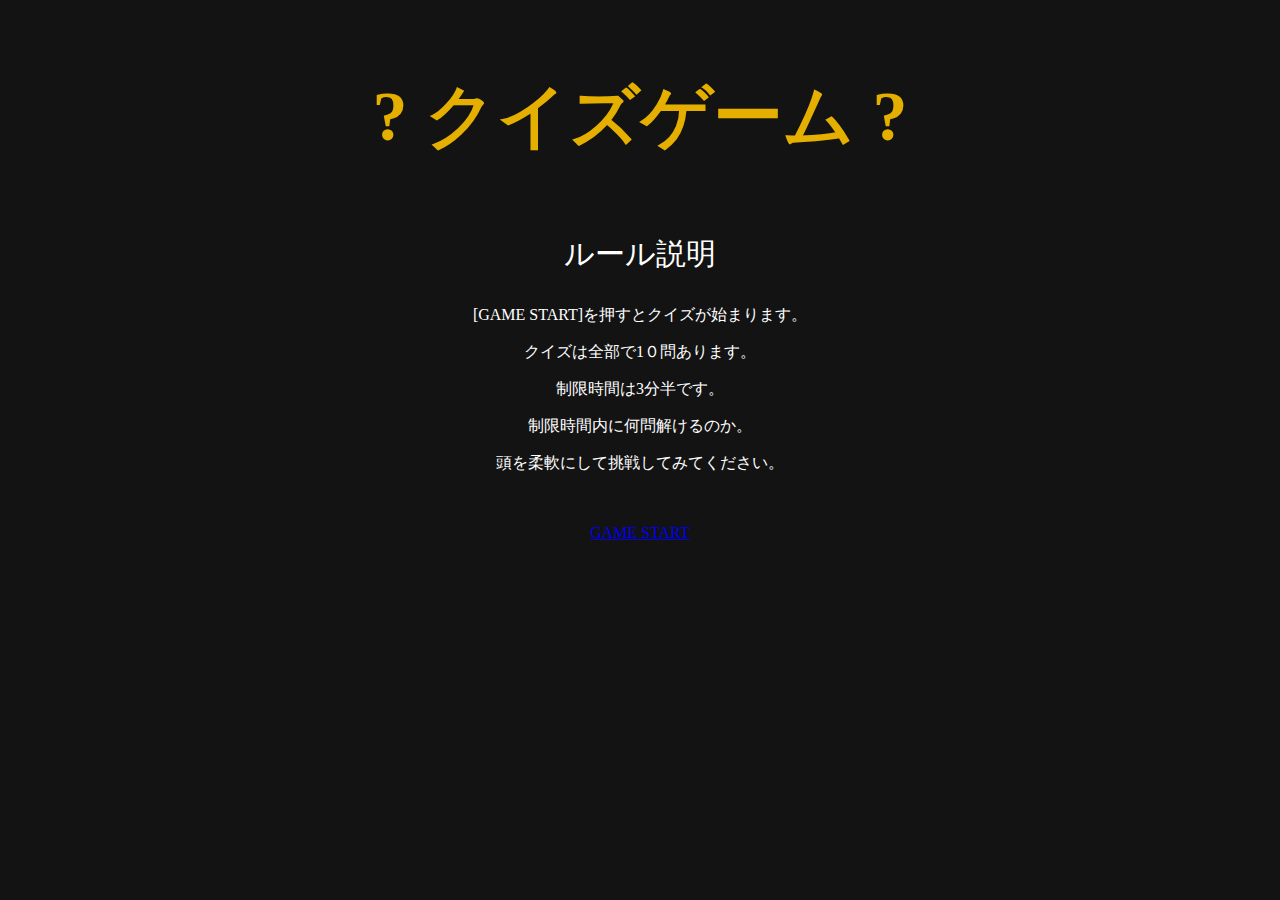
==== index.html @ 1f0389f3 "2" ====
<!DOCTYPE html>
<html lang="ja">
 <head>
     <meta charset="UTF-8">
     <title>はじめに</title>
     <link rel="stylesheet" href="first.css">
     <script src="score0.js"></script>
     <script src="score1.js"></script>
     <script src="score2.js"></script>
     <script src="score3.js"></script>
     <script src="score4.js"></script>
     <script src="score5.js"></script>
     <script src="score6.js"></script>
     <script src="score7.js"></script>
     <script src="score8.js"></script>
     <script src="score9.js"></script>
     <script src="score10.js"></script>
     <script src="question.js"></script>
 </head>
 <body>
     <p class="title1">? クイズゲーム ?</p>
     <div class="startpage">
     <p class="midashi1">ルール説明</p>
     <p class="rule">[GAME START]を押すとクイズが始まります。</p>
     <p class="rule">クイズは全部で1０問あります。</p>
     <p class="rule">制限時間は3分半です。</p>
     <p class="rule">制限時間内に何問解けるのか。</p>
     <p class="rule">頭を柔軟にして挑戦してみてください。</p>
     <br>
     </div>
     <p class="start"><a href="question.html">GAME START</a></p>
 </body>
</html>
---- first.css ----
body{background-color:#131313;}

.title1{
    font-size: 70px;
    font-weight: bolder;
    text-align: center;
    color:#e5af00;
}

.midashi1{
    font-size: 30px;
    text-align: center;
}

.rule{
    text-align: center;
}

.start{
    text-align: center;
}

.startpage{
    color:white;
}
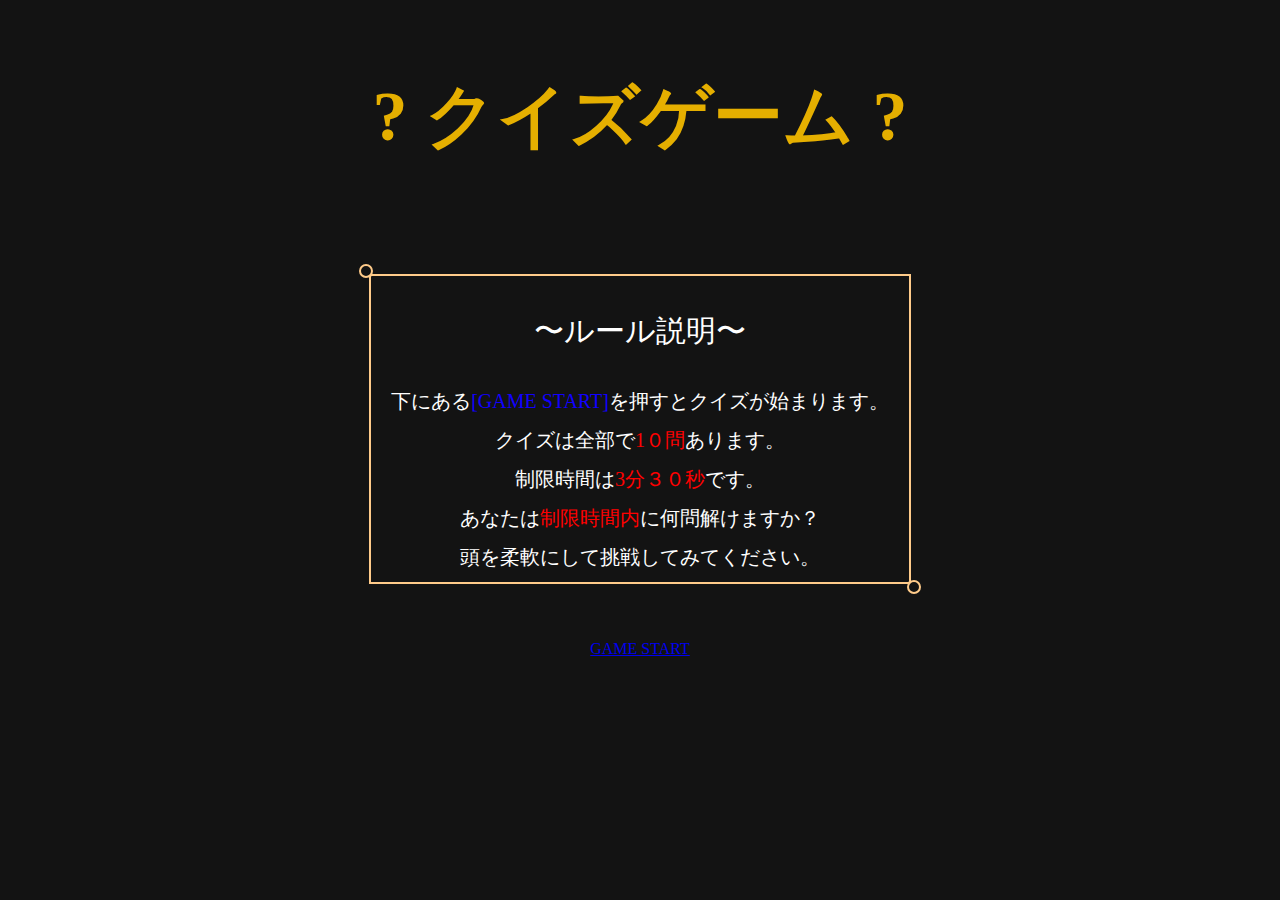
==== commit 563c4f81: "wa-i" ====
--- a/index.html
+++ b/index.html
@@ -1,33 +1,26 @@
 <!DOCTYPE html>
 <html lang="ja">
- <head>
-     <meta charset="UTF-8">
-     <title>はじめに</title>
-     <link rel="stylesheet" href="first.css">
-     <script src="score0.js"></script>
-     <script src="score1.js"></script>
-     <script src="score2.js"></script>
-     <script src="score3.js"></script>
-     <script src="score4.js"></script>
-     <script src="score5.js"></script>
-     <script src="score6.js"></script>
-     <script src="score7.js"></script>
-     <script src="score8.js"></script>
-     <script src="score9.js"></script>
-     <script src="score10.js"></script>
-     <script src="question.js"></script>
- </head>
- <body>
-     <p class="title1">? クイズゲーム ?</p>
-     <div class="startpage">
-     <p class="midashi1">ルール説明</p>
-     <p class="rule">[GAME START]を押すとクイズが始まります。</p>
-     <p class="rule">クイズは全部で1０問あります。</p>
-     <p class="rule">制限時間は3分半です。</p>
-     <p class="rule">制限時間内に何問解けるのか。</p>
-     <p class="rule">頭を柔軟にして挑戦してみてください。</p>
-     <br>
-     </div>
-     <p class="start"><a href="question.html">GAME START</a></p>
- </body>
-</html>
+<head>
+    <meta charset="UTF-8">
+    <title>はじめに</title>
+    <link rel="stylesheet" href="css/first.css">
+    <link rel="stylesheet" href="css/Q.css">
+</head>
+<body>
+    <p class="title1">? クイズゲーム ?</p>
+    <!-- <div class="rules"> -->
+        <div id="questions">
+            <div id="startpage">
+                <p class="midashi1">〜ルール説明〜</p>
+                <div class="break">下にある<span class="iro">[GAME START]</span>を押すとクイズが始まります。</div>
+                <div class="break">クイズは全部で<span class="iro1">1０問</span>あります。</div>
+                <div class="break">制限時間は<span class="iro1">3分３０秒</span>です。</div>
+                <div class="break">あなたは<span class="iro1">制限時間内</span>に何問解けますか？</div>
+                <div class="break">頭を柔軟にして挑戦してみてください。</div>
+            </div>
+        </div>
+        <!-- </div> -->
+        <p class="start"><a href="question.html">GAME START</a></p>
+    </body>
+    </html>
+    --- a/css/first.css
+++ b/css/first.css
@@ -0,0 +1,38 @@
+body{background-color:#131313;}
+
+.title1{
+    font-size: 70px;
+    font-weight: bolder;
+    text-align: center;
+    color:#e5af00;
+}
+
+.midashi1{
+    font-size: 30px;
+    text-align: center;
+}
+
+/* .rule{
+    text-align: center;
+} */
+
+.start{
+    text-align: center;
+}
+
+.startpage{
+    color:white;
+}
+
+.iro {
+    color:#1100ff;
+}
+
+.iro1 {
+    color:#ff0000;
+}
+
+.break{
+    padding-top: 6px;
+    padding-bottom: 6px;
+}--- a/css/Q.css
+++ b/css/Q.css
@@ -0,0 +1,50 @@
+div#questions, div#startpage{
+    color:white;
+    font-size: 20px;
+    text-align: center;
+}
+
+/* div#startpage {
+    position: center;
+} */
+
+div#startpage, .kakoi1, .kakoi2, .kakoi3, .kakoi4, .kakoi5, .kakoi6, .kakoi7, .kakoi8, .kakoi9, .kakoi10{
+    display: inline-block;
+    margin: 2em 0;
+    position: relative;
+    padding: 0.25em 1em;
+    border: solid 2px #ffcb8a;
+    border-radius: 3px 0 3px 0;
+}
+
+div#startpage::before, .kakoi1:before, .kakoi2:before, .kakoi3:before, .kakoi4:before, .kakoi5:before, .kakoi6:before, .kakoi7:before, .kakoi8:before, .kakoi9:before, .kakoi10:before,div#startpage::after, .kakoi1:after, .kakoi2:after, .kakoi3:after, .kakoi4:after, .kakoi5:after, .kakoi6:after, .kakoi7:after, .kakoi8:after, .kakoi9:after, .kakoi10:after{
+    content:'';
+    position: absolute;
+    width: 10px;
+    height: 10px;
+    border: solid 2px #ffcb8a;
+    border-radius: 50%;
+}
+
+div#startpage:after, .kakoi1:after, .kakoi2:after, .kakoi3:after, .kakoi4:after, .kakoi5:after, .kakoi6:after, .kakoi7:after, .kakoi8:after, .kakoi9:after, .kakoi10:after{
+    top:-12px;
+    left:-12px;
+}
+
+div#startpage:before, .kakoi1:before, .kakoi2:before, .kakoi3:before, .kakoi4:before, .kakoi5:before, .kakoi6:before, .kakoi7:before, .kakoi8:before, .kakoi9:before, .kakoi10:before{
+    bottom: -12px;
+    right: -12px;
+}
+
+.kakoi1 p, .kakoi2 p, .kakoi3 p, .kakoi4 p, .kakoi5 p, .kakoi6 p, .kakoi7 p, .kakoi8 p, .kakoi9 p, .kakoi10 p{
+    margin: 0;
+    padding: 0;
+}
+
+p.num{
+    text-align: start;
+}
+
+.position {
+    margin-top: 20px;
+}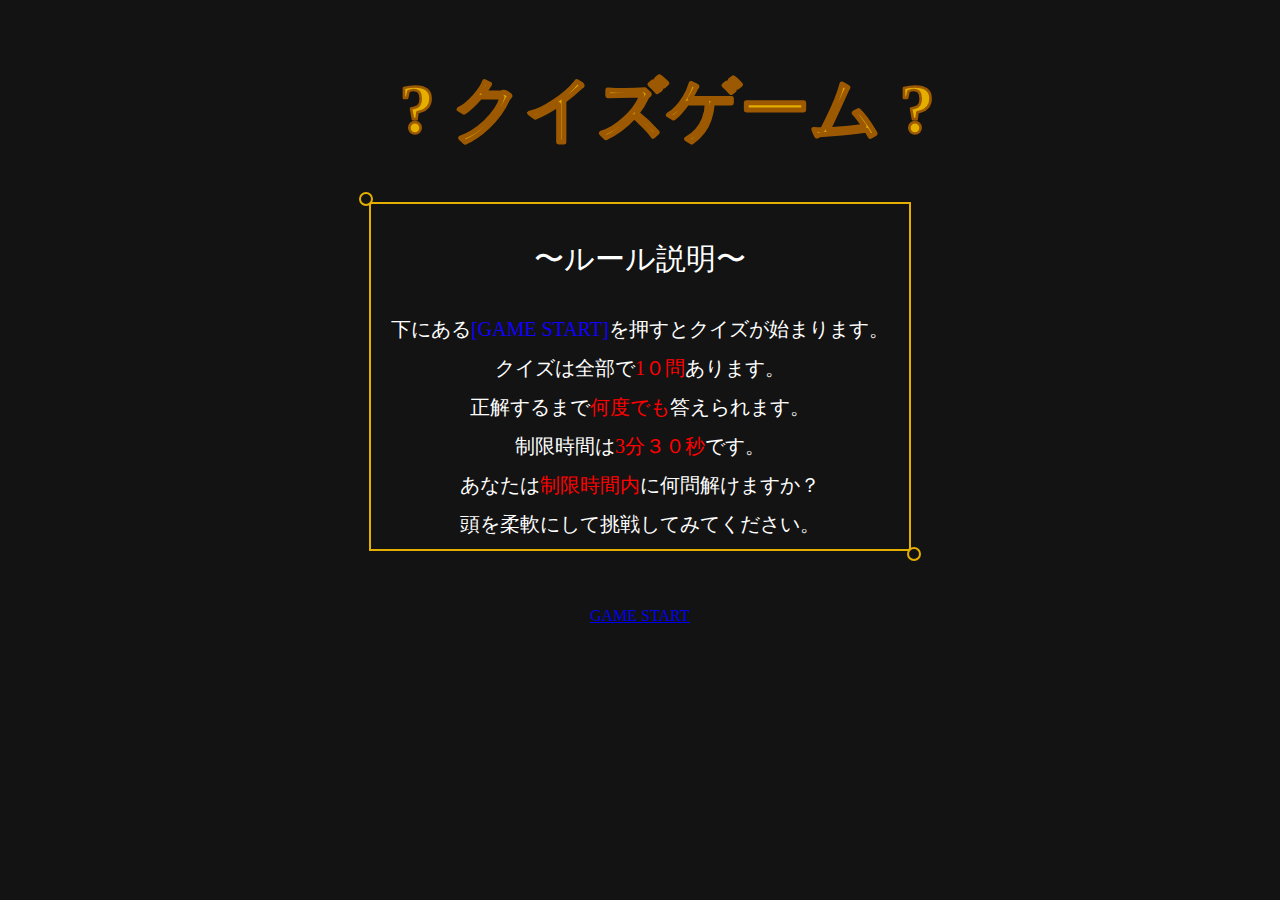
==== commit 20dabf17: "demo" ====
--- a/index.html
+++ b/index.html
@@ -7,19 +7,22 @@
     <link rel="stylesheet" href="css/Q.css">
 </head>
 <body>
-    <p class="title1">? クイズゲーム ?</p>
-    <!-- <div class="rules"> -->
+    <svg viewBox="0 0 100 50">
+        <!-- <p class="title1"> -->
+            <text x="0" y="50%" class="title">? クイズゲーム ?</text>
+            <!-- </p> -->
+        </svg>
         <div id="questions">
             <div id="startpage">
                 <p class="midashi1">〜ルール説明〜</p>
                 <div class="break">下にある<span class="iro">[GAME START]</span>を押すとクイズが始まります。</div>
                 <div class="break">クイズは全部で<span class="iro1">1０問</span>あります。</div>
+                <div class="break">正解するまで<span class="iro1">何度でも</span>答えられます。</div>
                 <div class="break">制限時間は<span class="iro1">3分３０秒</span>です。</div>
                 <div class="break">あなたは<span class="iro1">制限時間内</span>に何問解けますか？</div>
                 <div class="break">頭を柔軟にして挑戦してみてください。</div>
             </div>
         </div>
-        <!-- </div> -->
         <p class="start"><a href="question.html">GAME START</a></p>
     </body>
     </html>
--- a/css/first.css
+++ b/css/first.css
@@ -1,20 +1,41 @@
 body{background-color:#131313;}
 
-.title1{
+/* .title1{
     font-size: 70px;
     font-weight: bolder;
     text-align: center;
     color:#e5af00;
+} */
+
+.title {
+    height: 90px;
+    width: 700px;
+    top: 10px;
+    left: 300px;
+    border:inset 10px #e5af00;
+}
+
+svg {
+    width: 100px;
+    height: auto;
+    overflow: visible;
+    padding-top: 100px;
+    padding-left: 31%;
+}
+text {
+    fill: #e5af00;
+    stroke: rgb(156, 89, 1);
+    stroke-width: 2.7;
+    stroke-linejoin: round;
+    font-size: 70px;
+    font-weight: bolder;
+    text-align: center;
 }
 
 .midashi1{
     font-size: 30px;
     text-align: center;
 }
-
-/* .rule{
-    text-align: center;
-} */
 
 .start{
     text-align: center;
@@ -35,4 +56,5 @@
 .break{
     padding-top: 6px;
     padding-bottom: 6px;
-}+}
+
--- a/css/Q.css
+++ b/css/Q.css
@@ -4,16 +4,12 @@
     text-align: center;
 }
 
-/* div#startpage {
-    position: center;
-} */
-
 div#startpage, .kakoi1, .kakoi2, .kakoi3, .kakoi4, .kakoi5, .kakoi6, .kakoi7, .kakoi8, .kakoi9, .kakoi10{
     display: inline-block;
     margin: 2em 0;
     position: relative;
     padding: 0.25em 1em;
-    border: solid 2px #ffcb8a;
+    border: solid 2px #e5af00;
     border-radius: 3px 0 3px 0;
 }
 
@@ -22,7 +18,7 @@
     position: absolute;
     width: 10px;
     height: 10px;
-    border: solid 2px #ffcb8a;
+    border: solid 2px #e5af00;
     border-radius: 50%;
 }
 
@@ -42,9 +38,45 @@
 }
 
 p.num{
-    text-align: start;
+    font-size: 30px;
+    color: #e5af00;
+    text-align: center;
+    border-bottom: double 6px #e5af00;
 }
 
 .position {
-    margin-top: 20px;
-}+    margin-top: 0px;
+}
+
+div#hint1, div#hint2, div#hint3, div#hint4, div#hint5, div#hint6, div#hint7, div#hint8, div#hint9, div#hint10{
+    padding-top: 10px;
+    padding-bottom: 10px;
+}
+
+p.code{
+    padding-top: 33px;
+    padding-bottom: 10px;
+}
+
+p.code1{
+    padding-top: 10px;
+}
+
+p.code2{
+    padding-top: 2px;
+    padding-bottom: 2px;
+}
+
+p.toi{
+    padding-top: 10px;
+    padding-bottom: 10px;
+}
+
+.hint {
+    color: #e5af00;
+}
+
+p.kotae {
+    padding-top: 10px;
+    padding-bottom: 10px;
+}
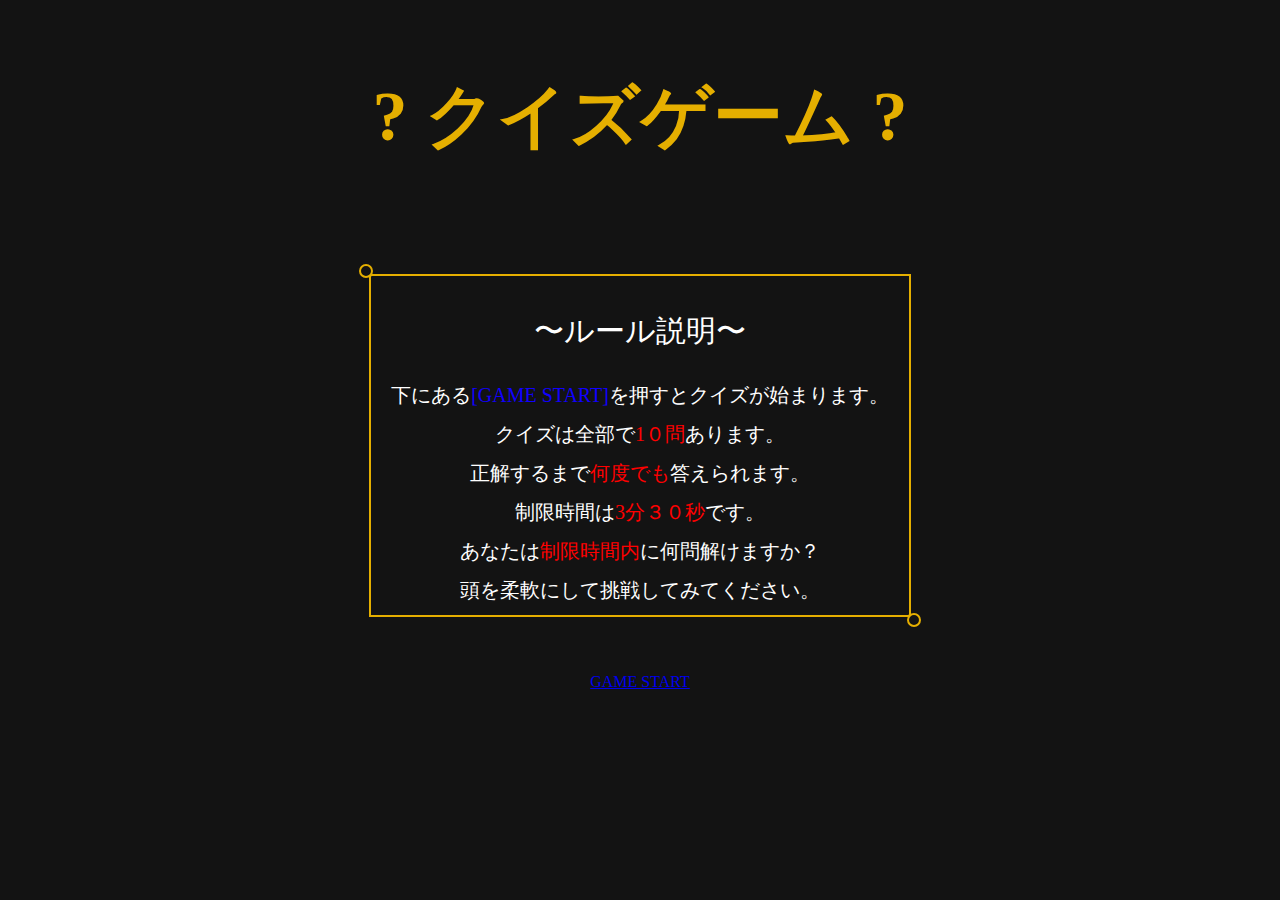
==== commit 19425a01: "20220125" ====
--- a/index.html
+++ b/index.html
@@ -2,28 +2,25 @@
 <html lang="ja">
 <head>
     <meta charset="UTF-8">
+    <meta http-equiv="X-UA-Compatible" content="IE=edge">
+    <meta name="viewport" content="width=device-width, initial-scale=1.0">
     <title>はじめに</title>
     <link rel="stylesheet" href="css/first.css">
     <link rel="stylesheet" href="css/Q.css">
 </head>
 <body>
-    <svg viewBox="0 0 100 50">
-        <!-- <p class="title1"> -->
-            <text x="0" y="50%" class="title">? クイズゲーム ?</text>
-            <!-- </p> -->
-        </svg>
-        <div id="questions">
-            <div id="startpage">
-                <p class="midashi1">〜ルール説明〜</p>
-                <div class="break">下にある<span class="iro">[GAME START]</span>を押すとクイズが始まります。</div>
-                <div class="break">クイズは全部で<span class="iro1">1０問</span>あります。</div>
-                <div class="break">正解するまで<span class="iro1">何度でも</span>答えられます。</div>
-                <div class="break">制限時間は<span class="iro1">3分３０秒</span>です。</div>
-                <div class="break">あなたは<span class="iro1">制限時間内</span>に何問解けますか？</div>
-                <div class="break">頭を柔軟にして挑戦してみてください。</div>
-            </div>
+    <p class="title1">? クイズゲーム ?</p>
+    <div id="questions">
+        <div id="startpage">
+            <p class="midashi1">〜ルール説明〜</p>
+            <div class="break1">下にある<span class="iro">[GAME START]</span>を押すとクイズが始まります。</div>
+            <div class="break">クイズは全部で<span class="iro1">1０問</span>あります。</div>
+            <div class="break">正解するまで<span class="iro1">何度でも</span>答えられます。</div>
+            <div class="break">制限時間は<span class="iro1">3分３０秒</span>です。</div>
+            <div class="break">あなたは<span class="iro1">制限時間内</span>に何問解けますか？</div>
+            <div class="break">頭を柔軟にして挑戦してみてください。</div>
         </div>
-        <p class="start"><a href="question.html">GAME START</a></p>
-    </body>
-    </html>
-    +    </div>
+    <p class="start"><a href="question.html">GAME START</a></p>
+</body>
+</html>
--- a/css/first.css
+++ b/css/first.css
@@ -1,35 +1,10 @@
 body{background-color:#131313;}
 
-/* .title1{
+.title1{
     font-size: 70px;
     font-weight: bolder;
     text-align: center;
     color:#e5af00;
-} */
-
-.title {
-    height: 90px;
-    width: 700px;
-    top: 10px;
-    left: 300px;
-    border:inset 10px #e5af00;
-}
-
-svg {
-    width: 100px;
-    height: auto;
-    overflow: visible;
-    padding-top: 100px;
-    padding-left: 31%;
-}
-text {
-    fill: #e5af00;
-    stroke: rgb(156, 89, 1);
-    stroke-width: 2.7;
-    stroke-linejoin: round;
-    font-size: 70px;
-    font-weight: bolder;
-    text-align: center;
 }
 
 .midashi1{
@@ -58,3 +33,7 @@
     padding-bottom: 6px;
 }
 
+.break1{
+    padding-bottom: 6px;
+}
+
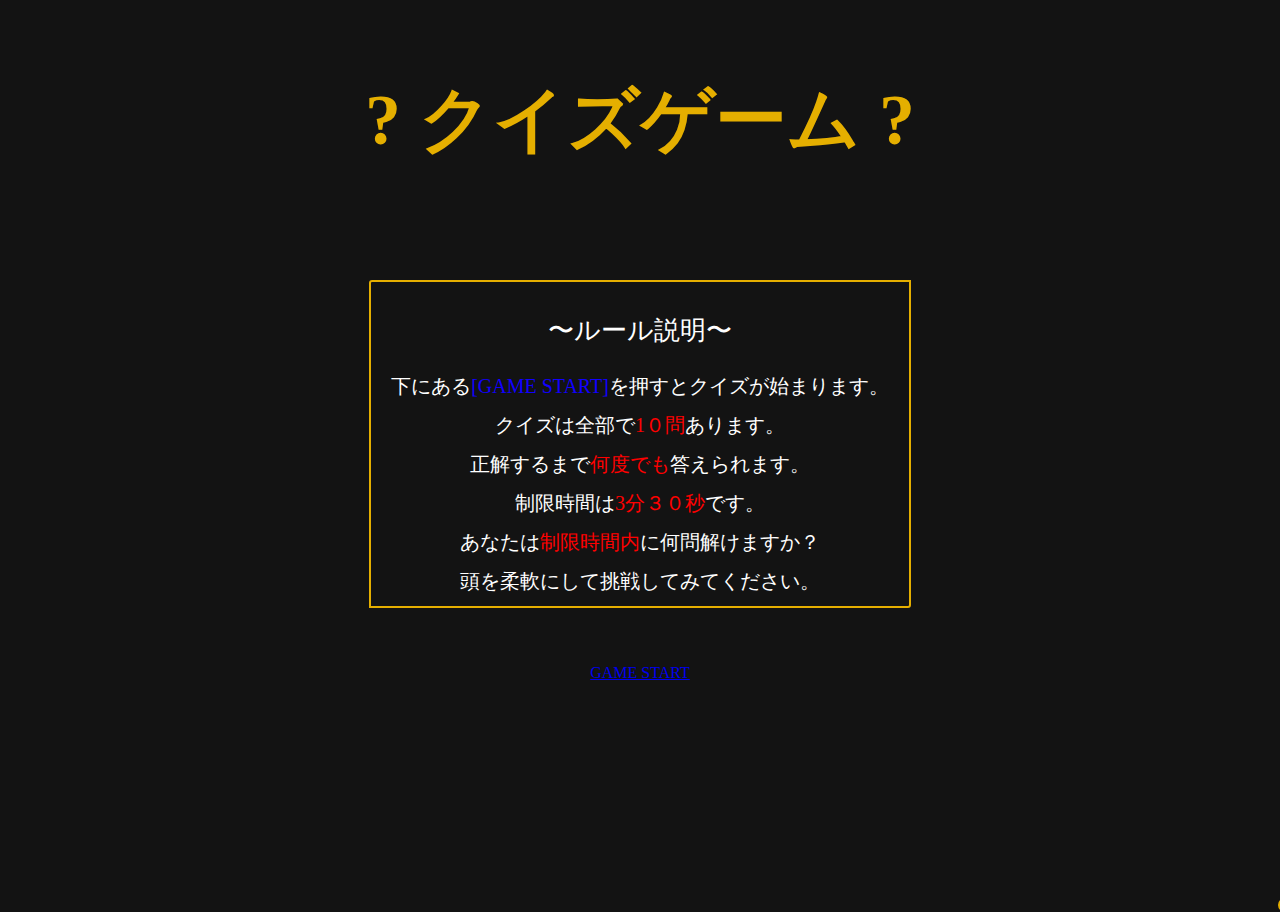
==== commit 36daa339: "202201251" ====
--- a/index.html
+++ b/index.html
@@ -2,8 +2,8 @@
 <html lang="ja">
 <head>
     <meta charset="UTF-8">
-    <meta http-equiv="X-UA-Compatible" content="IE=edge">
-    <meta name="viewport" content="width=device-width, initial-scale=1.0">
+    <!-- <meta http-equiv="X-UA-Compatible" content="IE=edge">
+    <meta name="viewport" content="width=device-width, initial-scale=1.0"> -->
     <title>はじめに</title>
     <link rel="stylesheet" href="css/first.css">
     <link rel="stylesheet" href="css/Q.css">
--- a/css/first.css
+++ b/css/first.css
@@ -1,14 +1,14 @@
 body{background-color:#131313;}
 
 .title1{
-    font-size: 70px;
+    font-size: 8vh;
     font-weight: bolder;
     text-align: center;
     color:#e5af00;
 }
 
 .midashi1{
-    font-size: 30px;
+    font-size: 2vw;
     text-align: center;
 }
 
@@ -17,6 +17,7 @@
 }
 
 .startpage{
+    font-size: 10px;
     color:white;
 }
 
--- a/css/Q.css
+++ b/css/Q.css
@@ -4,10 +4,13 @@
     text-align: center;
 }
 
+
+
 div#startpage, .kakoi1, .kakoi2, .kakoi3, .kakoi4, .kakoi5, .kakoi6, .kakoi7, .kakoi8, .kakoi9, .kakoi10{
     display: inline-block;
     margin: 2em 0;
-    position: relative;
+    /* position: relative; */
+    position: center;
     padding: 0.25em 1em;
     border: solid 2px #e5af00;
     border-radius: 3px 0 3px 0;
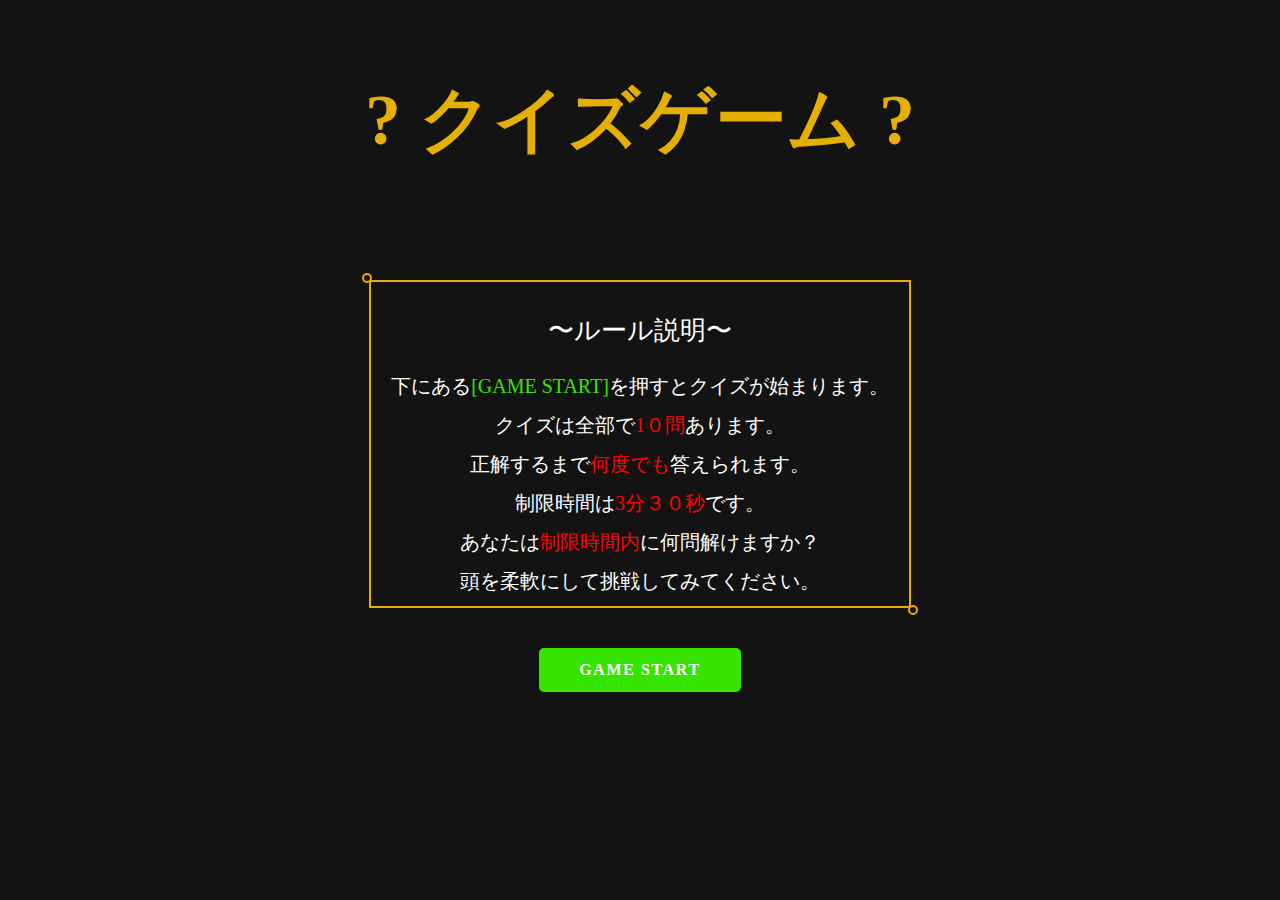
==== commit 3c14577e: "20220126" ====
--- a/index.html
+++ b/index.html
@@ -3,24 +3,29 @@
 <head>
     <meta charset="UTF-8">
     <!-- <meta http-equiv="X-UA-Compatible" content="IE=edge">
-    <meta name="viewport" content="width=device-width, initial-scale=1.0"> -->
-    <title>はじめに</title>
-    <link rel="stylesheet" href="css/first.css">
-    <link rel="stylesheet" href="css/Q.css">
-</head>
-<body>
-    <p class="title1">? クイズゲーム ?</p>
-    <div id="questions">
-        <div id="startpage">
-            <p class="midashi1">〜ルール説明〜</p>
-            <div class="break1">下にある<span class="iro">[GAME START]</span>を押すとクイズが始まります。</div>
-            <div class="break">クイズは全部で<span class="iro1">1０問</span>あります。</div>
-            <div class="break">正解するまで<span class="iro1">何度でも</span>答えられます。</div>
-            <div class="break">制限時間は<span class="iro1">3分３０秒</span>です。</div>
-            <div class="break">あなたは<span class="iro1">制限時間内</span>に何問解けますか？</div>
-            <div class="break">頭を柔軟にして挑戦してみてください。</div>
+        <meta name="viewport" content="width=device-width, initial-scale=1.0"> -->
+        <title>はじめに</title>
+        <link rel="stylesheet" href="css/first.css">
+        <link rel="stylesheet" href="css/Q.css">
+        <link rel="stylesheet" href="css/btn.css">
+    </head>
+    <body>
+        <p class="title1">? クイズゲーム ?</p>
+        <div id="questions">
+            <div id="startpage">
+                <p class="midashi1">〜ルール説明〜</p>
+                <div class="break1">下にある<span class="iro2">[GAME START]</span>を押すとクイズが始まります。</div>
+                <div class="break">クイズは全部で<span class="iro1">1０問</span>あります。</div>
+                <div class="break">正解するまで<span class="iro1">何度でも</span>答えられます。</div>
+                <div class="break">制限時間は<span class="iro1">3分３０秒</span>です。</div>
+                <div class="break">あなたは<span class="iro1">制限時間内</span>に何問解けますか？</div>
+                <div class="break">頭を柔軟にして挑戦してみてください。</div>
+            </div>
         </div>
-    </div>
-    <p class="start"><a href="question.html">GAME START</a></p>
-</body>
-</html>
+        <!-- <p class="start"><a href="question.html">GAME START</a></p> -->
+        <div class="sbtn">
+            <a href="question.html" class="btn btn--orange2">GAME START</a>
+        </div>
+    </body>
+    </html>
+    --- a/css/first.css
+++ b/css/first.css
@@ -22,11 +22,15 @@
 }
 
 .iro {
-    color:#1100ff;
+    color:#e5af00;
 }
 
 .iro1 {
     color:#ff0000;
+}
+
+.iro2 {
+    color:#35e500;
 }
 
 .break{
--- a/css/Q.css
+++ b/css/Q.css
@@ -9,14 +9,13 @@
 div#startpage, .kakoi1, .kakoi2, .kakoi3, .kakoi4, .kakoi5, .kakoi6, .kakoi7, .kakoi8, .kakoi9, .kakoi10{
     display: inline-block;
     margin: 2em 0;
-    /* position: relative; */
-    position: center;
+    position: relative;
     padding: 0.25em 1em;
     border: solid 2px #e5af00;
     border-radius: 3px 0 3px 0;
 }
 
-div#startpage::before, .kakoi1:before, .kakoi2:before, .kakoi3:before, .kakoi4:before, .kakoi5:before, .kakoi6:before, .kakoi7:before, .kakoi8:before, .kakoi9:before, .kakoi10:before,div#startpage::after, .kakoi1:after, .kakoi2:after, .kakoi3:after, .kakoi4:after, .kakoi5:after, .kakoi6:after, .kakoi7:after, .kakoi8:after, .kakoi9:after, .kakoi10:after{
+div#startpage:before, .kakoi1:before, .kakoi2:before, .kakoi3:before, .kakoi4:before, .kakoi5:before, .kakoi6:before, .kakoi7:before, .kakoi8:before, .kakoi9:before, .kakoi10:before, div#startpage:after, .kakoi1:after, .kakoi2:after, .kakoi3:after, .kakoi4:after, .kakoi5:after, .kakoi6:after, .kakoi7:after, .kakoi8:after, .kakoi9:after, .kakoi10:after{
     content:'';
     position: absolute;
     width: 10px;
@@ -26,13 +25,13 @@
 }
 
 div#startpage:after, .kakoi1:after, .kakoi2:after, .kakoi3:after, .kakoi4:after, .kakoi5:after, .kakoi6:after, .kakoi7:after, .kakoi8:after, .kakoi9:after, .kakoi10:after{
-    top:-12px;
-    left:-12px;
+    top:-9px;
+    left:-9px;
 }
 
 div#startpage:before, .kakoi1:before, .kakoi2:before, .kakoi3:before, .kakoi4:before, .kakoi5:before, .kakoi6:before, .kakoi7:before, .kakoi8:before, .kakoi9:before, .kakoi10:before{
-    bottom: -12px;
-    right: -12px;
+    bottom: -9px;
+    right: -9px;
 }
 
 .kakoi1 p, .kakoi2 p, .kakoi3 p, .kakoi4 p, .kakoi5 p, .kakoi6 p, .kakoi7 p, .kakoi8 p, .kakoi9 p, .kakoi10 p{
--- a/css/btn.css
+++ b/css/btn.css
@@ -0,0 +1,102 @@
+*,
+*:before,
+*:after {
+    -webkit-box-sizing: inherit;
+    box-sizing: inherit;
+}
+
+html {
+    -webkit-box-sizing: border-box;
+    box-sizing: border-box;
+    font-size: 62.5%;
+}
+
+.btn,
+a.btn,
+button.btn {
+    text-align: center;
+    font-size: 1.6rem;
+    font-weight: 700;
+    line-height: 1.5;
+    position: relative;
+    display: inline-block;
+    padding: 1rem 4rem;
+    cursor: pointer;
+    -webkit-user-select: none;
+    -moz-user-select: none;
+    -ms-user-select: none;
+    user-select: none;
+    -webkit-transition: all 0.3s;
+    transition: all 0.3s;
+    text-align: center;
+    vertical-align: middle;
+    text-decoration: none;
+    letter-spacing: 0.1em;
+    color: #212529;
+    border-radius: 0.5rem;
+}
+
+.btn1,
+a.btn1,
+button.btn1 {
+    text-align: center;
+    font-size: 1.6rem;
+    font-weight: 700;
+    line-height: 1.5;
+    position: relative;
+    display: inline-block;
+    padding: 0.2rem 0.7rem;
+    cursor: pointer;
+    -webkit-user-select: none;
+    -moz-user-select: none;
+    -ms-user-select: none;
+    user-select: none;
+    -webkit-transition: all 0.3s;
+    transition: all 0.3s;
+    text-align: center;
+    vertical-align: middle;
+    text-decoration: none;
+    letter-spacing: 0.1em;
+    color: #212529;
+    border-radius: 0.5rem;
+}
+
+.btn--orange,
+a.btn--orange {
+    color: #fff;
+    background-color: #e5af00;
+}
+
+.btn--orange:hover,
+a.btn--orange:hover {
+    color: #fff;
+    background: #e5af00;
+}
+
+.btn--orange1,
+a.btn--orange1 {
+    color: #fff;
+    background-color: #e50000;
+}
+
+.btn--orange1:hover,
+a.btn--orange1:hover {
+    color: #fff;
+    background: #e50000;
+}
+
+.btn--orange2,
+a.btn--orange2 {
+    color: #fff;
+    background-color: #35e500;
+}
+
+.btn--orange2:hover,
+a.btn--orange2:hover {
+    color: #fff;
+    background: #35e500;
+}
+
+.sbtn{
+    text-align: center;
+}